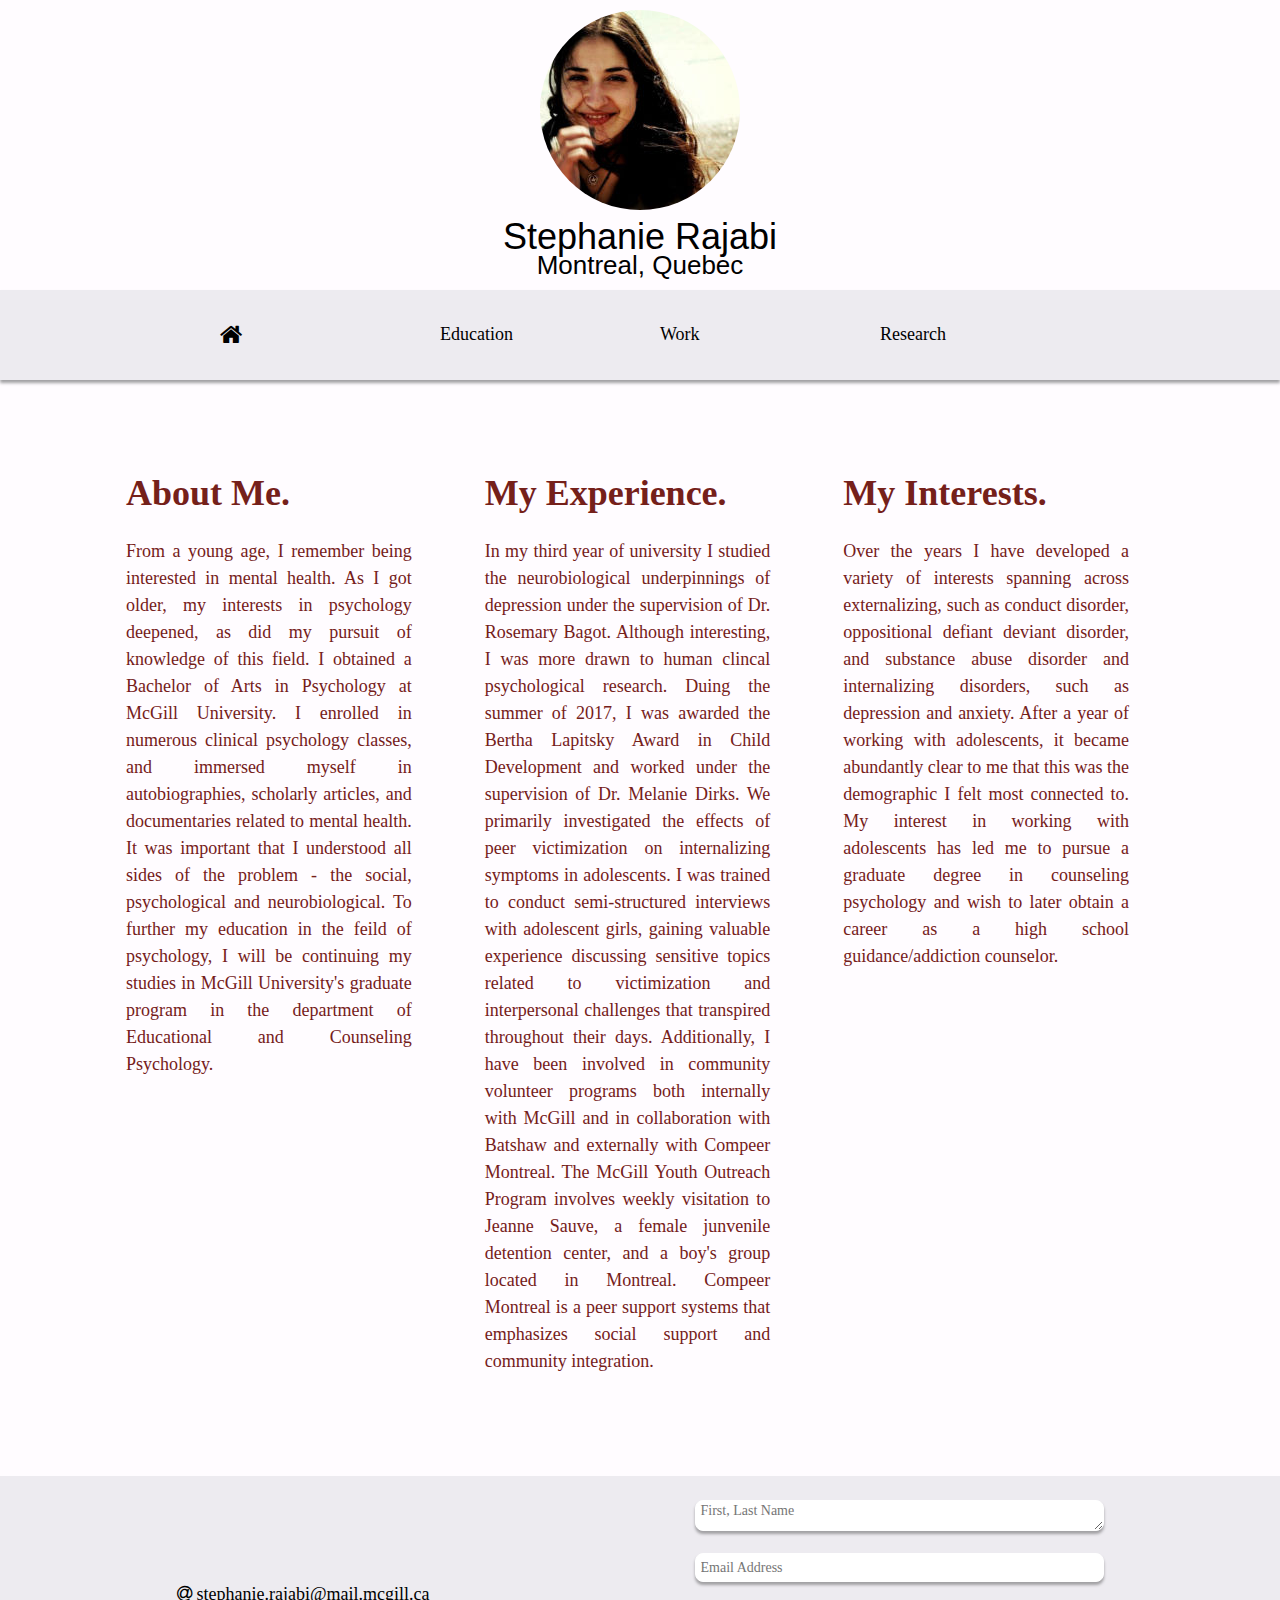
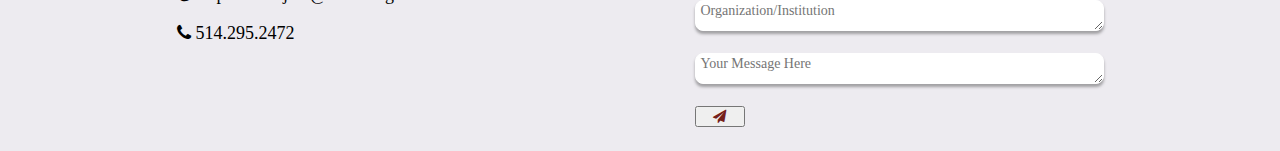
==== index.html @ 5ffd1d7e "first commit" ====
<!DOCTYPE html>
<html lang="en">

<head>
  <title>Home Page</title>

  <meta charset="utf-8">
  <meta name="author" content="Stephanie Rajabi">
  <meta name="description" content="Stephanie Rajabi, CV">
  <meta name="keywords" content="Stephanie Rajabi, Cirriculum Vitae, Resume, Work, Research, Education">
  <meta name="viewport" content="width=device-width, initial-scale=1">

  <link rel="stylesheet" type="text/css" href="https://maxcdn.bootstrapcdn.com/font-awesome/4.7.0/css/font-awesome.css">
  <link href="./css/style.css" type="text/css" rel="stylesheet">
</head>

<body>

  <header>
    <div class="profile-picture">
      <img src="images/profile-pic.jpg">
    </div>

  <div class="header-info">
    <h1>Stephanie Rajabi</h1>
    <h2>Montreal, Quebec</h2>
  </div>

    <nav id="navmenu">
      <ul>
        <li><a href="index.html"><i class="fa fa-home fa-lg"></i></a></li>
        <li><a href="education.html">Education</a></li>
        <li><a href="work.html">Work</a></li>
        <li><a href="research.html">Research</a>
          <ul class="submenu">
            <li><a href="behaviouralneuro.html">Behavioural Neuroscience</a></li>
            <li><a href="clinicalpsych.html">Clinical Psychology</a></li>
          </ul>
        </li>
      </ul>
    </nav>
  </header>

  <main class="home-content">
    <article class="about-me">
      <h1>About Me.</h1>
      <p>From a young age, I remember being interested in mental health. As I got older, my interests in psychology deepened, as did my pursuit of knowledge of this field. I obtained a Bachelor of Arts in Psychology at McGill University. I enrolled in numerous clinical psychology classes, and immersed myself in autobiographies, scholarly articles, and documentaries related to mental health. It was important that I understood all sides of the problem - the social, psychological and neurobiological. To further my education in the feild of psychology, I will be continuing my studies in McGill University's graduate program in the department of Educational and Counseling Psychology.</p>
  </article>

  <article class="experience">
    <h1>My Experience.</h1>
    <p> In my third year of university I studied the neurobiological underpinnings of depression under the supervision of Dr. Rosemary Bagot. Although interesting, I was more drawn to human clincal psychological research. Duing the summer of 2017, I was awarded the Bertha Lapitsky Award in Child Development and worked under the supervision of Dr. Melanie Dirks. We primarily investigated the effects of peer victimization on internalizing symptoms in adolescents. I was trained to conduct semi-structured interviews with adolescent girls, gaining valuable experience discussing sensitive topics related to victimization and interpersonal challenges that transpired throughout their days. Additionally, I have been involved in community volunteer programs both internally with McGill and in collaboration with Batshaw and externally with Compeer Montreal. The McGill Youth Outreach Program involves weekly visitation to Jeanne Sauve, a female junvenile detention center, and a boy's group located in Montreal. Compeer Montreal is a peer support systems that emphasizes social support and community integration.</p>
  </article>

  <article class="interests">
    <h1>My Interests.</h1>
    <p>Over the years I have developed a variety of interests spanning across externalizing, such as conduct disorder, oppositional defiant deviant disorder, and substance abuse disorder and internalizing disorders, such as depression and anxiety. After a year of working with adolescents, it became abundantly clear to me that this was the demographic I felt most connected to. My interest in working with adolescents has led me to pursue a graduate degree in counseling psychology and wish to later obtain a career as a high school guidance/addiction counselor. </p>
  </article>
</main>

  <footer>
    <article class="contact-info">
      <p><i class="fa fa-at"></i>stephanie.rajabi@mail.mcgill.ca</p>
      <p><i class="fa fa-phone"></i>514.295.2472</p>
    </article>

    <article class="contact-form">
      <form method="POST" action="https://formspree.io/sales@hrssci.com">
        <textarea name="name" placeholder="First, Last Name" required></textarea><br><br>
        <input type="email" name="email" placeholder="Email Address"><br><br>
        <textarea name="organization/institution" placeholder="Organization/Institution" required></textarea><br><br>
        <textarea name="message" placeholder="Your Message Here" required></textarea><br><br>

        <button type="submit"><i class="fa fa-paper-plane"></i></button>
      </form>
    </article>
  </footer>

</body>

</html>
---- css/style.css ----
/*Universal Styles*/

body {
  margin: 0;
  padding: 0;
  background-color: #FFFCFF;
}

/*Header*/

header h1 {
  font-size: 36px;
  font-weight: 400;
}

header h2 {
  font-size: 26px;
  font-weight: 400;
}

.header-info {
  line-height: 5px;
  text-align: center;
  font-family: Arial
}

header img {
  border-radius: 50%;
  margin-top: 10px;
}

.profile-picture {
  display: flex;
  justify-content: center;
}

/*Navigation Menu*/

#navmenu {
  height: 90px;
  display: flex;
  justify-content: center;
  align-items: center;
  font-family: Garamond;
  font-size: 18px;
  background-color: #EDEBF0;
  box-shadow: 0px 3px 3px #A1A0A3;
}

#navmenu li {
  display: inline;
  position: relative;
  width: 220px;
  float: left;
}

#navmenu li a {
  text-decoration: none;
  display: block;
  color: black;
}

.submenu li a {
  margin-top: 5px;
  display: block;
  height: 20px;
}

#navmenu li a:hover {
  color: #75201A;
}

#navmenu .submenu {
  display: none;
  position: absolute;
}

#navmenu .submenu li {
  background-color: rgba(77, 55, 55, 0.2);
  padding: 5px;
}

#navmenu li:hover .submenu {
  display: block;
}

/*Home Page*/

.home-content {
  font-family: Garamond;
  font-size: 18px;
  color: #75201A;
  margin: 44px 78px;
  padding: 12px 24px;
  float: left;
  display: flex;
  justify-content: space-around;
}

.home-content p {
  line-height: 1.5;
}

.about-me,
  .experience,
    .interests {
  margin-bottom: 15px;
  margin-right: 25px;
  padding: 12px 24px;
  width: 33%;
  text-align: justify;
}

/*Education Page*/

.education-content {
  font-family: Garamond;
  font-size: 18px;
  color: #75201A;
  margin: 24px 58px;
  padding: 12px 24px;
  width: 85%;
}

.education-content h1 {
  margin-bottom: 35px;
  text-align: center;
}

.education-content p {
  line-height: 1.5;
}

.ma-description,
  .theses,
    .ubc-description {
  margin-left: 20px;
}

/*Work Page*/

.work-content {
  font-family: Garamond;
  font-size: 18px;
  color: #75201A;
  margin: 28px 78px;
  padding: 12px 24px;
}

.work-content h1 {
  margin-bottom: 25px;
  text-align: center;
}

.job-casc,
  .job-rsvp {
  display: flex;
  padding-left: 75px;
  margin-top: 25px;
}

.casc-title,
  .rsvp-title {
    width: 45%;
  }

.casc-description,
  .rsvp-description {
  width: 40%;
  margin-left: 75px;
}

.casc-description li,
  .rsvp-description li {
  line-height: 1.7;
}

/*Research Page*/

.research-content {
  font-family: Garamond;
  font-size: 18px;
  color: #75201A;
  margin: 68px 78px;
  padding: 12px 24px;
  display: flex;
  justify-content: space-around;
}

.box-one,
  .box-two {
  width: 40%;
  height: 500px;
  background-color: rgba(45, 41, 41, 0.3);
}

.neuro-click,
  .clinicalpsych-click {
  background-color: #EDEBF0;
  height: 75px;
  width: 100%;
  font-size: 26px;
  font-weight: 600;
  display: flex;
  align-items: center;
  justify-content: center;
}

.neuro-click:hover,
  .clinicalpsych-click:hover {
  background-color: #75201A;
  color: #EDEBF0;
  transition: background-color 200ms ease-in-out 50ms;
}

.neuro-click a,
  .clinicalpsych-click a {
    text-decoration: none;
    color: #75201A;
  }

.neuro-title,
  .clinicalpsych-title {
  margin-top: 95px;
  font-size: 24px;
  text-align: center;
  padding: 12px 24px;
  line-height: 1.7;
}

.box-two p,
  .box-one p {
  text-align: center;
  font-size: 20px;
}


/*Neurobiology Page*/

.neuro-content {
  font-family: Garamond;
  font-size: 18px;
  color: #75201A;
  margin: 28px 78px;
  padding: 12px 24px;
}

.neuro-content h1 {
  text-align: center;
  margin-bottom: 25px;
}

.neuro-images {
  display: flex;
  justify-content: space-around;
  margin-bottom: 35px;
}

.nac,
  .pfc,
    .ifc {
  background-color: lightgray;
  width: 300px;
  height: 300px;
  margin-bottom: 10px;
}

.brain-region {
  height: 50px;
  width: 100%;
  display: flex;
  justify-content: center;
  align-items: center;
  font-weight: 600;
  font-size: 20px;
}

.brain-region:hover {
  background-color: #75201A;
  color: #EDEBF0;
  transition: background-color 200ms ease-in-out 50ms;
}

.neuro-thesis {
  font-size: 24px;
  text-align: center;
}

.neuro-info {
  margin-left: 25px;
  margin-right: 35px;
}

/*Clinical Psychology Page*/

.clinicalpsych-content {
  font-family: Garamond;
  font-size: 18px;
  color: #75201A;
  margin: 28px 78px;
  padding: 12px 24px;
}

.clinicalpsych-content h1 {
  text-align: center;
}

.coding-manual {
  width: 300px;
  height: 300px;
  background-color: #EDEBF0;
  color: #75201A;
  float: right;
  padding: 12px 24px;
  margin-right: 35px;
  position: relative;
  top: 80px;
}

.coding-title {
  text-align: center;
  font-size: 20px;
  margin-top: 35px;
  margin-bottom: 55px;
}

.coding-authors {
  text-align: center;
}

.clinicalpsych-description {
  width: 800px;
  position: relative;
  bottom: 45px;
}

/*Footer*/

footer {
  display: flex;
  justify-content: space-around;
  align-items: center;
  background-color: #EDEBF0;
  padding: 24px 44px;
}

footer textarea,
          input {
  width: 400px;
  height: 25px;
  font-family: Garamond;
  font-size: 14px;
  border: 1px solid white;
  border-radius: 8px;
  padding-left: 5px;
  color: #75201A;
  box-shadow: 0px 3px 3px #A1A0A3;
}

button {
  width: 50px;
  color: #75201A;
}

button:hover {
  background-color: #75201A;
  color: #EDEBF0;
  border-radius: 5px;
  transition: background-color 200ms ease-in-out 50ms;

}

.contact-info {
  font-family: Garamond;
  font-size: 18px;
}

.contact-info i {
  margin-right: 5px;
}

/*Media Queries*/

@media screen and (max-width: 400px) {
  .about-me,
    .experience,
      .interests {
        width: 100%;
      }
}
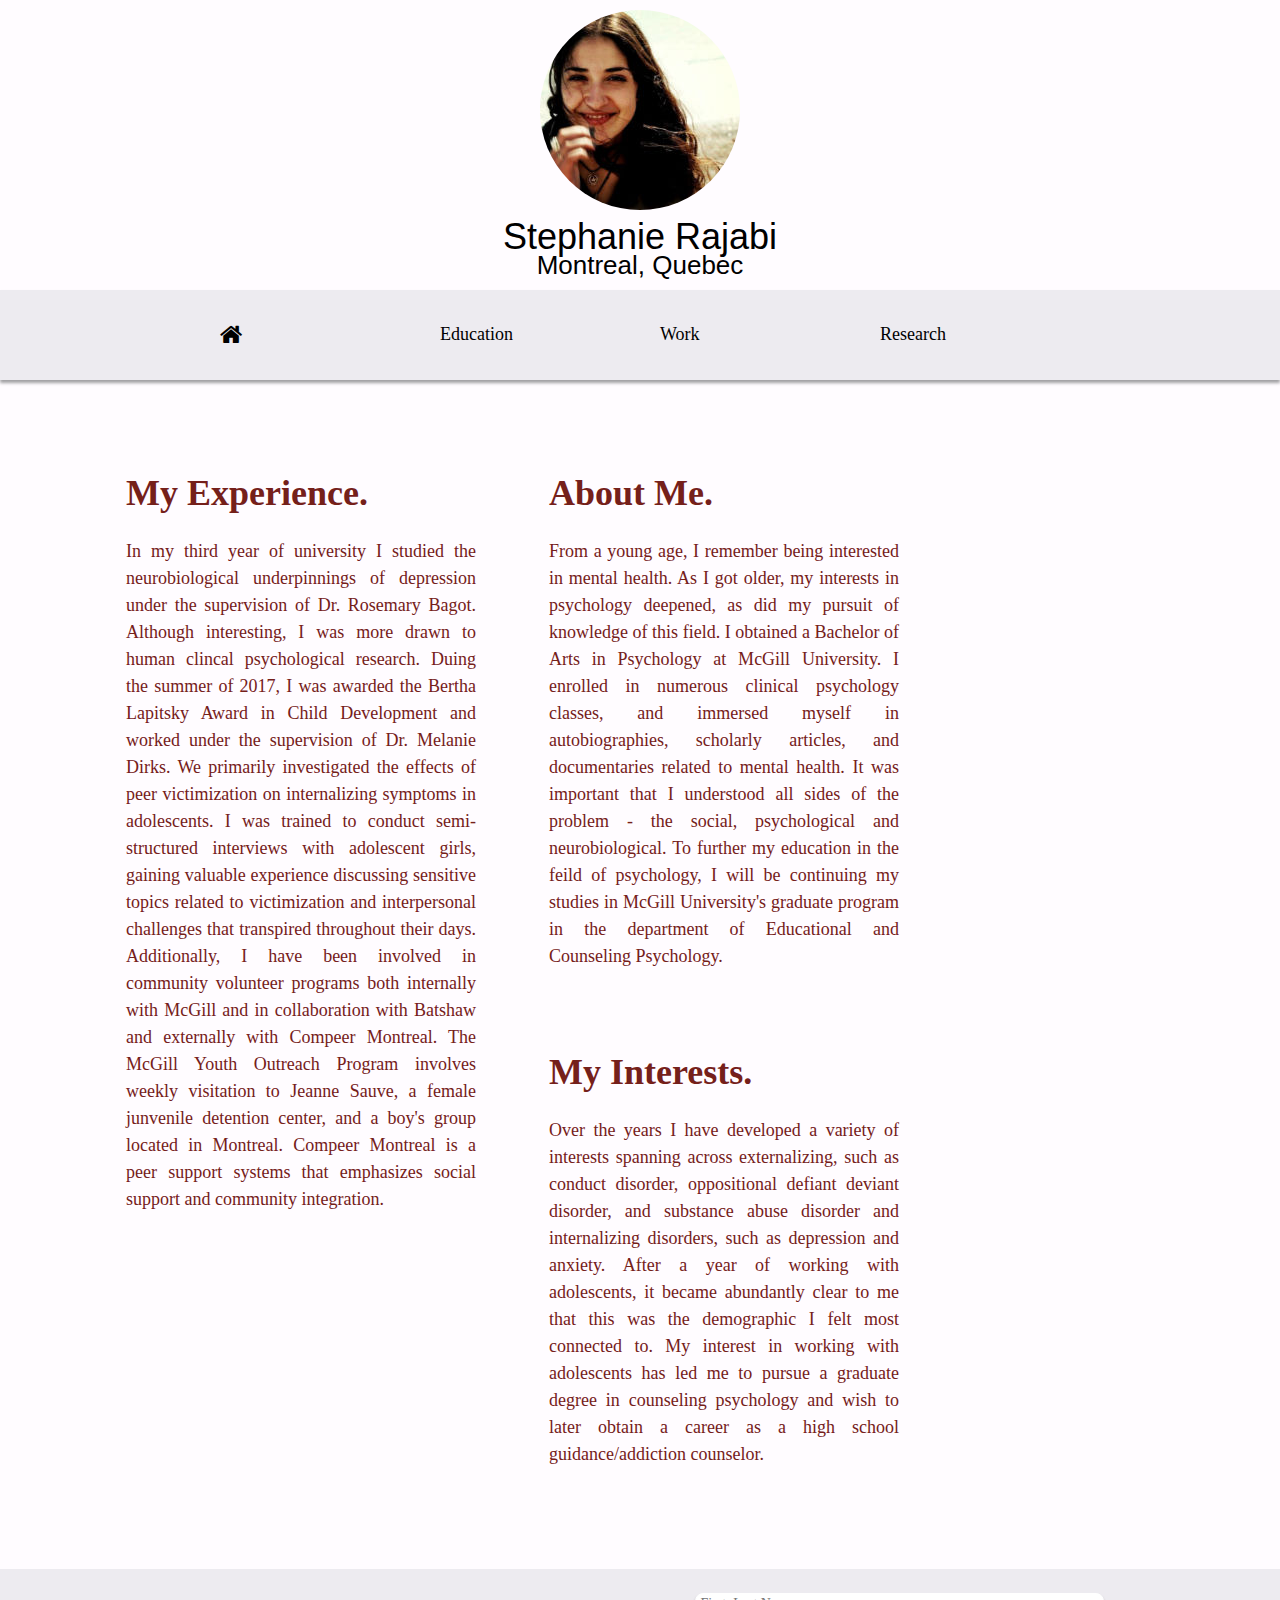
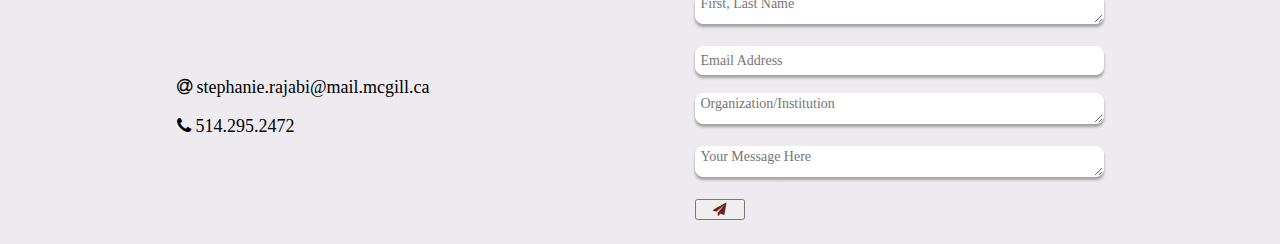
==== commit 48d1a847: "media queries for home page" ====
--- a/index.html
+++ b/index.html
@@ -42,17 +42,18 @@
   </header>
 
   <main class="home-content">
-    <article class="about-me">
-      <h1>About Me.</h1>
-      <p>From a young age, I remember being interested in mental health. As I got older, my interests in psychology deepened, as did my pursuit of knowledge of this field. I obtained a Bachelor of Arts in Psychology at McGill University. I enrolled in numerous clinical psychology classes, and immersed myself in autobiographies, scholarly articles, and documentaries related to mental health. It was important that I understood all sides of the problem - the social, psychological and neurobiological. To further my education in the feild of psychology, I will be continuing my studies in McGill University's graduate program in the department of Educational and Counseling Psychology.</p>
-  </article>
 
-  <article class="experience">
+  <article class="column">
     <h1>My Experience.</h1>
     <p> In my third year of university I studied the neurobiological underpinnings of depression under the supervision of Dr. Rosemary Bagot. Although interesting, I was more drawn to human clincal psychological research. Duing the summer of 2017, I was awarded the Bertha Lapitsky Award in Child Development and worked under the supervision of Dr. Melanie Dirks. We primarily investigated the effects of peer victimization on internalizing symptoms in adolescents. I was trained to conduct semi-structured interviews with adolescent girls, gaining valuable experience discussing sensitive topics related to victimization and interpersonal challenges that transpired throughout their days. Additionally, I have been involved in community volunteer programs both internally with McGill and in collaboration with Batshaw and externally with Compeer Montreal. The McGill Youth Outreach Program involves weekly visitation to Jeanne Sauve, a female junvenile detention center, and a boy's group located in Montreal. Compeer Montreal is a peer support systems that emphasizes social support and community integration.</p>
   </article>
 
-  <article class="interests">
+  <article class="column">
+    <h1>About Me.</h1>
+    <p>From a young age, I remember being interested in mental health. As I got older, my interests in psychology deepened, as did my pursuit of knowledge of this field. I obtained a Bachelor of Arts in Psychology at McGill University. I enrolled in numerous clinical psychology classes, and immersed myself in autobiographies, scholarly articles, and documentaries related to mental health. It was important that I understood all sides of the problem - the social, psychological and neurobiological. To further my education in the feild of psychology, I will be continuing my studies in McGill University's graduate program in the department of Educational and Counseling Psychology.</p>
+</article>
+
+  <article class="column">
     <h1>My Interests.</h1>
     <p>Over the years I have developed a variety of interests spanning across externalizing, such as conduct disorder, oppositional defiant deviant disorder, and substance abuse disorder and internalizing disorders, such as depression and anxiety. After a year of working with adolescents, it became abundantly clear to me that this was the demographic I felt most connected to. My interest in working with adolescents has led me to pursue a graduate degree in counseling psychology and wish to later obtain a career as a high school guidance/addiction counselor. </p>
   </article>
--- a/css/style.css
+++ b/css/style.css
@@ -93,22 +93,19 @@
   margin: 44px 78px;
   padding: 12px 24px;
   float: left;
-  display: flex;
-  justify-content: space-around;
 }
 
 .home-content p {
   line-height: 1.5;
 }
 
-.about-me,
-  .experience,
-    .interests {
+.column {
   margin-bottom: 15px;
   margin-right: 25px;
   padding: 12px 24px;
-  width: 33%;
+  width: 350px;
   text-align: justify;
+  float: left;
 }
 
 /*Education Page*/
@@ -381,10 +378,18 @@
 
 /*Media Queries*/
 
-@media screen and (max-width: 400px) {
-  .about-me,
-    .experience,
-      .interests {
+@media screen and (max-width: 480px) and (orientation: portrait) {
+  .column {
+        background-color: none;
         width: 100%;
+        text-align: left;
       }
-}
+
+  .contact-form {
+    display: none;
+  }
+
+  #navmenu li {
+    display: inline-block;
+  }
+}
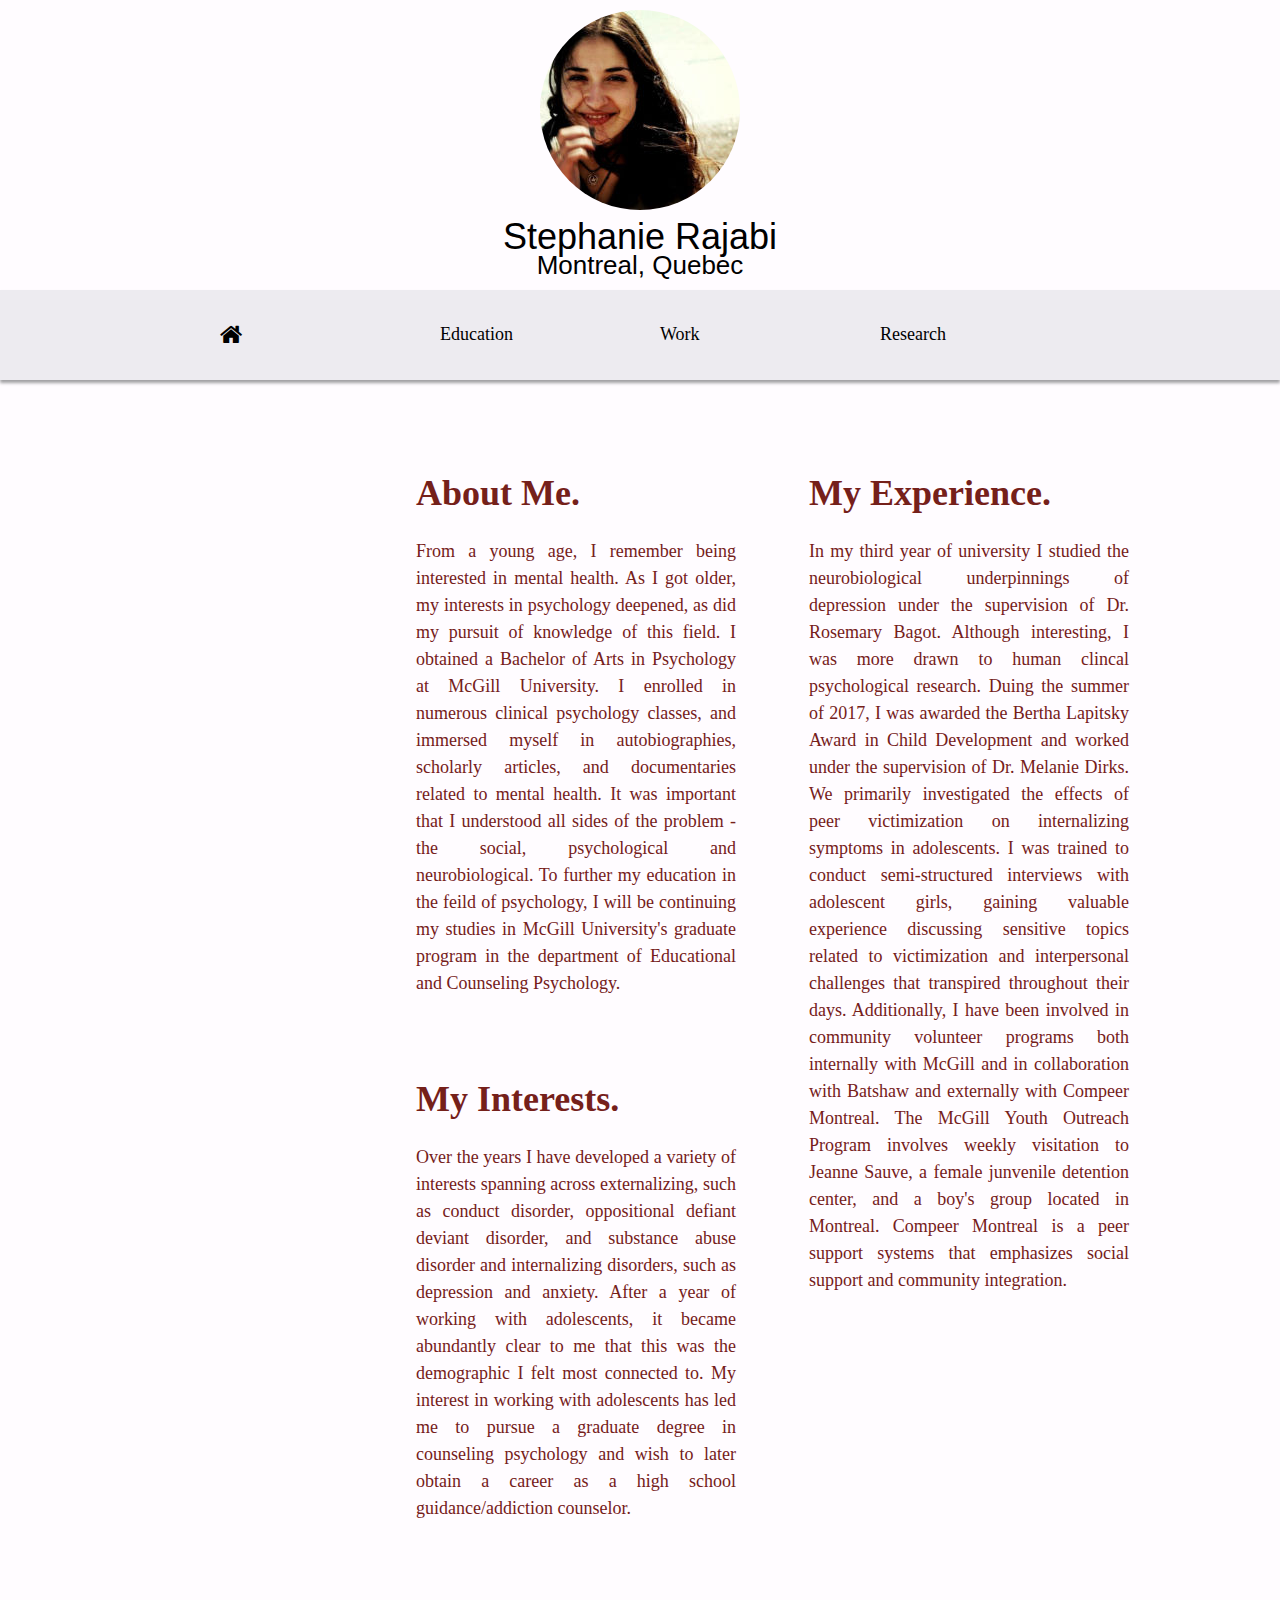
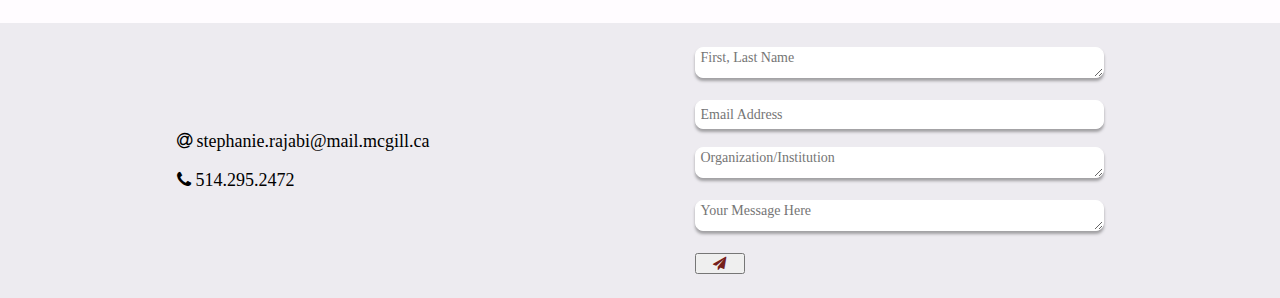
==== commit 4ccb7096: "media queries research page" ====
--- a/index.html
+++ b/index.html
@@ -50,12 +50,12 @@
 
   <article class="column">
     <h1>About Me.</h1>
-    <p>From a young age, I remember being interested in mental health. As I got older, my interests in psychology deepened, as did my pursuit of knowledge of this field. I obtained a Bachelor of Arts in Psychology at McGill University. I enrolled in numerous clinical psychology classes, and immersed myself in autobiographies, scholarly articles, and documentaries related to mental health. It was important that I understood all sides of the problem - the social, psychological and neurobiological. To further my education in the feild of psychology, I will be continuing my studies in McGill University's graduate program in the department of Educational and Counseling Psychology.</p>
+    <p>From a young age, I remember being interested in mental health. As I got older, my interests in psychology deepened, as did my pursuit of knowledge of this field. I obtained a Bachelor of Arts in Psychology at McGill University. I enrolled in numerous clinical psychology classes, and immersed myself in autobiographies, scholarly articles, and documentaries related to mental health. It was important that I understood all sides of the problem - the social, psychological and neurobiological. To further my education in the feild of psychology, I will be continuing my studies in McGill University's graduate program in the department of Educational and Counseling Psychology. </p>
 </article>
 
   <article class="column">
     <h1>My Interests.</h1>
-    <p>Over the years I have developed a variety of interests spanning across externalizing, such as conduct disorder, oppositional defiant deviant disorder, and substance abuse disorder and internalizing disorders, such as depression and anxiety. After a year of working with adolescents, it became abundantly clear to me that this was the demographic I felt most connected to. My interest in working with adolescents has led me to pursue a graduate degree in counseling psychology and wish to later obtain a career as a high school guidance/addiction counselor. </p>
+    <p>Over the years I have developed a variety of interests spanning across externalizing, such as conduct disorder, oppositional defiant deviant disorder, and substance abuse disorder and internalizing disorders, such as depression and anxiety. After a year of working with adolescents, it became abundantly clear to me that this was the demographic I felt most connected to. My interest in working with adolescents has led me to pursue a graduate degree in counseling psychology and wish to later obtain a career as a high school guidance/addiction counselor.</p>
   </article>
 </main>
 
--- a/css/style.css
+++ b/css/style.css
@@ -103,9 +103,10 @@
   margin-bottom: 15px;
   margin-right: 25px;
   padding: 12px 24px;
-  width: 350px;
+  width: 320px;
   text-align: justify;
-  float: left;
+  float: right;
+  clear: left;
 }
 
 /*Education Page*/
@@ -151,9 +152,8 @@
 
 .job-casc,
   .job-rsvp {
-  display: flex;
   padding-left: 75px;
-  margin-top: 25px;
+  margin-top: 20px;
 }
 
 .casc-title,
@@ -189,6 +189,12 @@
   width: 40%;
   height: 500px;
   background-color: rgba(45, 41, 41, 0.3);
+}
+
+.box-two p,
+  .box-one p {
+  text-align: center;
+  font-size: 20px;
 }
 
 .neuro-click,
@@ -225,12 +231,6 @@
   line-height: 1.7;
 }
 
-.box-two p,
-  .box-one p {
-  text-align: center;
-  font-size: 20px;
-}
-
 
 /*Neurobiology Page*/
 
@@ -379,17 +379,127 @@
 /*Media Queries*/
 
 @media screen and (max-width: 480px) and (orientation: portrait) {
+
+/*NavBar*/
+
+#navmenu li {
+  display: inline;
+  width: 80px;
+  font-size: 14px;
+}
+
+#navmenu .submenu li {
+  width: 80px;
+}
+
+
+/*Home Page*/
   .column {
         background-color: none;
-        width: 100%;
+        width: 290px;
         text-align: left;
+        margin: 0px;
+        padding: 0px;
+        position: relative;
+        right: 60px;
+        text-align: justify;
       }
 
+/*Education Page*/
+
+  .education-content {
+    background-color: none;
+    width: 340px;
+    margin: 0px 5px;
+    padding: 0px 5px;
+    text-align: justify;
+  }
+
+/*Work Page*/
+
+  .job-casc,
+    .job-rsvp {
+    background-color: none;
+    width: 300px;
+    margin: 0px 0px;
+    padding: 0px 0px;
+    line-height: 1;
+    position: relative;
+    right: 60px;
+  }
+
+  .work-content li {
+    line-height: 1.4;
+    margin-left: 0px;
+    width: 100%;
+    position: relative;
+    right: 30px;
+  }
+
+/*Research Page*/
+
+.box-one,
+  .box-two {
+    height: 350px;
+    width: 200px;
+    margin-left: 15px;
+  }
+
+  .neuro-click,
+    .clinicalpsych-click {
+      font-size: 20px;
+      text-align: center;
+    }
+
+  .box-one p,
+    .box-two p {
+      font-size: 14px;
+    }
+
+    .clinicalpsych-title,
+      .neuro-title {
+      font-size: 14px;
+      line-height: 1;
+      margin-top: 0;
+    }
+
+
+/*Behavioural Neuro Page*/
+  .neuro-images {
+    display: none;
+  }
+
+  .neuro-info {
+    width: 250px;
+    margin: 10px 0px;
+    padding: 0px 0px;
+    position: relative;
+    right: 40px;
+  }
+
+  .neuro-thesis {
+    font-size: 24px;
+    margin-top: 0;
+  }
+
+/*Clinical Psych Page*/
+  .coding-manual {
+    display: none;
+  }
+
+  .clinicalpsych-description {
+    width: 250px;
+    position: relative;
+    right: 40px;
+  }
+
+.clinicalpsych-title {
+  margin-top: 10px;
+}
+
+/*Footer*/
   .contact-form {
     display: none;
   }
 
-  #navmenu li {
-    display: inline-block;
-  }
-}
+}
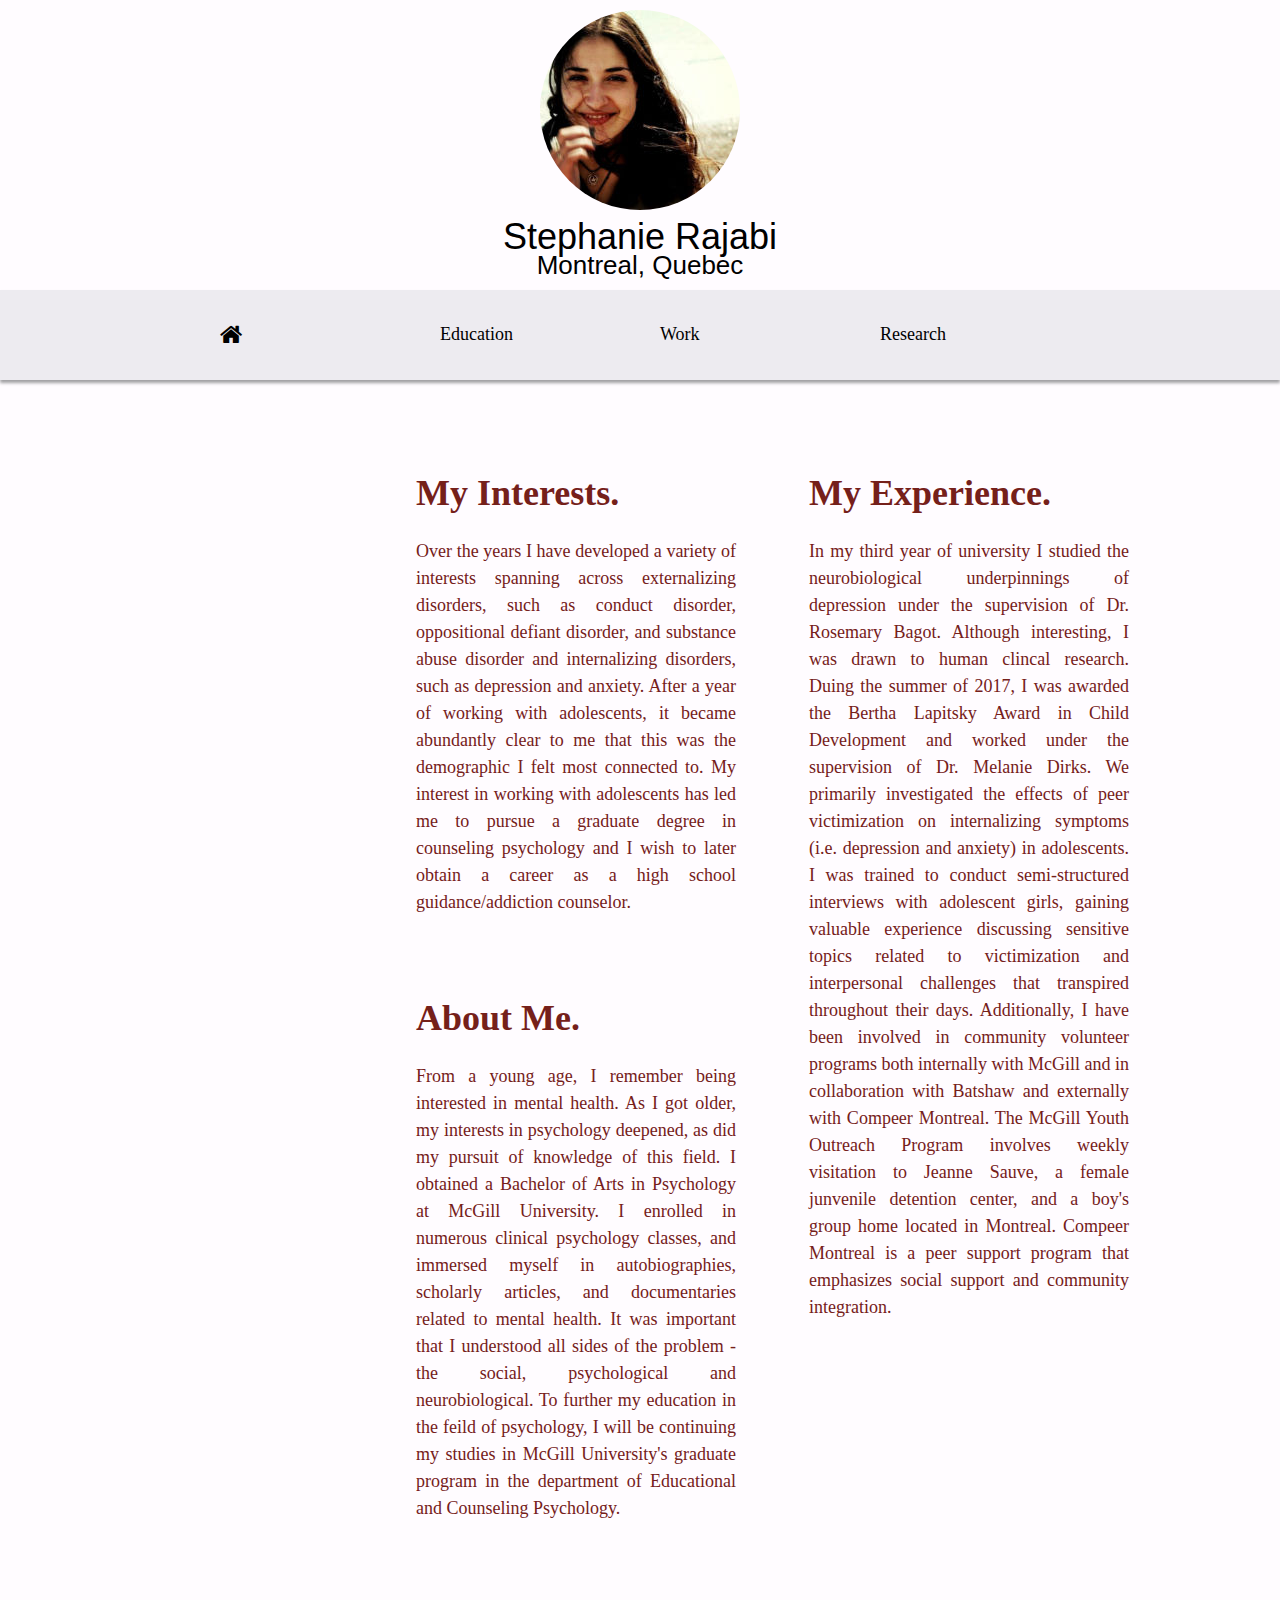
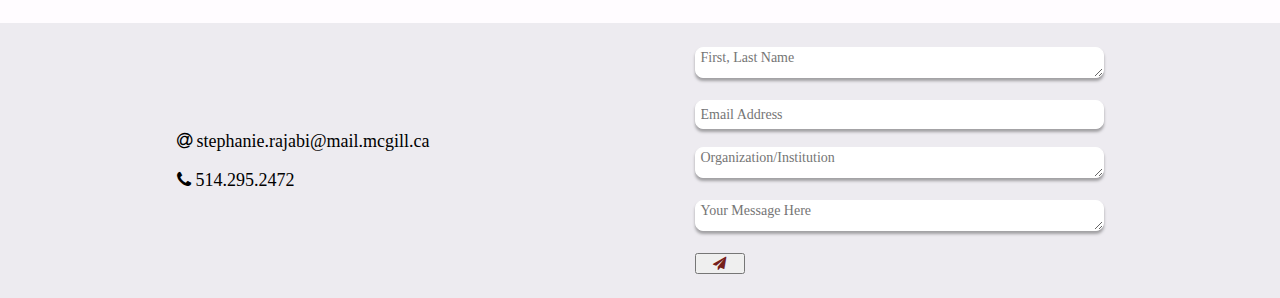
==== commit 620e036e: "edits of page content" ====
--- a/index.html
+++ b/index.html
@@ -45,7 +45,12 @@
 
   <article class="column">
     <h1>My Experience.</h1>
-    <p> In my third year of university I studied the neurobiological underpinnings of depression under the supervision of Dr. Rosemary Bagot. Although interesting, I was more drawn to human clincal psychological research. Duing the summer of 2017, I was awarded the Bertha Lapitsky Award in Child Development and worked under the supervision of Dr. Melanie Dirks. We primarily investigated the effects of peer victimization on internalizing symptoms in adolescents. I was trained to conduct semi-structured interviews with adolescent girls, gaining valuable experience discussing sensitive topics related to victimization and interpersonal challenges that transpired throughout their days. Additionally, I have been involved in community volunteer programs both internally with McGill and in collaboration with Batshaw and externally with Compeer Montreal. The McGill Youth Outreach Program involves weekly visitation to Jeanne Sauve, a female junvenile detention center, and a boy's group located in Montreal. Compeer Montreal is a peer support systems that emphasizes social support and community integration.</p>
+    <p> In my third year of university I studied the neurobiological underpinnings of depression under the supervision of Dr. Rosemary Bagot. Although interesting, I was drawn to human clincal research. Duing the summer of 2017, I was awarded the Bertha Lapitsky Award in Child Development and worked under the supervision of Dr. Melanie Dirks. We primarily investigated the effects of peer victimization on internalizing symptoms (i.e. depression and anxiety) in adolescents. I was trained to conduct semi-structured interviews with adolescent girls, gaining valuable experience discussing sensitive topics related to victimization and interpersonal challenges that transpired throughout their days. Additionally, I have been involved in community volunteer programs both internally with McGill and in collaboration with Batshaw and externally with Compeer Montreal. The McGill Youth Outreach Program involves weekly visitation to Jeanne Sauve, a female junvenile detention center, and a boy's group home located in Montreal. Compeer Montreal is a peer support program that emphasizes social support and community integration.</p>
+  </article>
+
+  <article class="column">
+    <h1>My Interests.</h1>
+    <p>Over the years I have developed a variety of interests spanning across externalizing disorders, such as conduct disorder, oppositional defiant disorder, and substance abuse disorder and internalizing disorders, such as depression and anxiety. After a year of working with adolescents, it became abundantly clear to me that this was the demographic I felt most connected to. My interest in working with adolescents has led me to pursue a graduate degree in counseling psychology and I wish to later obtain a career as a high school guidance/addiction counselor.</p>
   </article>
 
   <article class="column">
@@ -53,10 +58,6 @@
     <p>From a young age, I remember being interested in mental health. As I got older, my interests in psychology deepened, as did my pursuit of knowledge of this field. I obtained a Bachelor of Arts in Psychology at McGill University. I enrolled in numerous clinical psychology classes, and immersed myself in autobiographies, scholarly articles, and documentaries related to mental health. It was important that I understood all sides of the problem - the social, psychological and neurobiological. To further my education in the feild of psychology, I will be continuing my studies in McGill University's graduate program in the department of Educational and Counseling Psychology. </p>
 </article>
 
-  <article class="column">
-    <h1>My Interests.</h1>
-    <p>Over the years I have developed a variety of interests spanning across externalizing, such as conduct disorder, oppositional defiant deviant disorder, and substance abuse disorder and internalizing disorders, such as depression and anxiety. After a year of working with adolescents, it became abundantly clear to me that this was the demographic I felt most connected to. My interest in working with adolescents has led me to pursue a graduate degree in counseling psychology and wish to later obtain a career as a high school guidance/addiction counselor.</p>
-  </article>
 </main>
 
   <footer>
--- a/css/style.css
+++ b/css/style.css
@@ -8,6 +8,11 @@
 
 /*Header*/
 
+header img {
+  border-radius: 50%;
+  margin-top: 10px;
+}
+
 header h1 {
   font-size: 36px;
   font-weight: 400;
@@ -21,12 +26,7 @@
 .header-info {
   line-height: 5px;
   text-align: center;
-  font-family: Arial
-}
-
-header img {
-  border-radius: 50%;
-  margin-top: 10px;
+  font-family: Arial;
 }
 
 .profile-picture {
@@ -60,24 +60,24 @@
   color: black;
 }
 
+#navmenu li a:hover {
+  color: #75201A;
+}
+
+#navmenu .submenu {
+  display: none;
+  position: absolute;
+}
+
+#navmenu .submenu li {
+  background-color: rgba(77, 55, 55, 0.2);
+  padding: 5px;
+}
+
 .submenu li a {
   margin-top: 5px;
   display: block;
   height: 20px;
-}
-
-#navmenu li a:hover {
-  color: #75201A;
-}
-
-#navmenu .submenu {
-  display: none;
-  position: absolute;
-}
-
-#navmenu .submenu li {
-  background-color: rgba(77, 55, 55, 0.2);
-  padding: 5px;
 }
 
 #navmenu li:hover .submenu {
@@ -191,14 +191,14 @@
   background-color: rgba(45, 41, 41, 0.3);
 }
 
-.box-two p,
-  .box-one p {
+.box-one p,
+  .box-two p {
   text-align: center;
   font-size: 20px;
 }
 
-.neuro-click,
-  .clinicalpsych-click {
+.neuro,
+  .clinicalpsych {
   background-color: #EDEBF0;
   height: 75px;
   width: 100%;
@@ -209,21 +209,15 @@
   justify-content: center;
 }
 
-.neuro-click:hover,
-  .clinicalpsych-click:hover {
+.neuro:hover,
+  .clinical:hover {
   background-color: #75201A;
   color: #EDEBF0;
   transition: background-color 200ms ease-in-out 50ms;
 }
 
-.neuro-click a,
-  .clinicalpsych-click a {
-    text-decoration: none;
-    color: #75201A;
-  }
-
 .neuro-title,
-  .clinicalpsych-title {
+  .psych-title {
   margin-top: 95px;
   font-size: 24px;
   text-align: center;
@@ -232,7 +226,7 @@
 }
 
 
-/*Neurobiology Page*/
+/*Behavioural Neuroscience Page*/
 
 .neuro-content {
   font-family: Garamond;
@@ -331,6 +325,11 @@
   bottom: 45px;
 }
 
+.clinicalpsych-title {
+  text-align: center;
+  font-size: 24px;
+}
+
 /*Footer*/
 
 footer {
@@ -342,7 +341,7 @@
 }
 
 footer textarea,
-          input {
+    input {
   width: 400px;
   height: 25px;
   font-family: Garamond;
@@ -376,7 +375,7 @@
   margin-right: 5px;
 }
 
-/*Media Queries*/
+/*Media Queries - Portrait Mode*/
 
 @media screen and (max-width: 480px) and (orientation: portrait) {
 
@@ -390,36 +389,38 @@
 
 #navmenu .submenu li {
   width: 80px;
+  font-size: 10px;
+  position: relative;
+  right: 50px;
+  margin-bottom: 5px;
 }
 
 
 /*Home Page*/
-  .column {
-        background-color: none;
-        width: 290px;
-        text-align: left;
-        margin: 0px;
-        padding: 0px;
-        position: relative;
-        right: 60px;
-        text-align: justify;
-      }
+
+.column {
+  width: 290px;
+  text-align: left;
+  margin: 0px;
+  padding: 0px;
+  position: relative;
+  right: 60px;
+  text-align: justify;
+}
 
 /*Education Page*/
 
-  .education-content {
-    background-color: none;
-    width: 340px;
-    margin: 0px 5px;
-    padding: 0px 5px;
-    text-align: justify;
-  }
+.education-content {
+  width: 340px;
+  margin: 0px 5px;
+  padding: 0px 5px;
+  text-align: justify;
+}
 
 /*Work Page*/
 
-  .job-casc,
-    .job-rsvp {
-    background-color: none;
+.job-casc,
+  .job-rsvp {
     width: 300px;
     margin: 0px 0px;
     padding: 0px 0px;
@@ -428,13 +429,14 @@
     right: 60px;
   }
 
-  .work-content li {
-    line-height: 1.4;
-    margin-left: 0px;
-    width: 100%;
-    position: relative;
-    right: 30px;
-  }
+.work-content li {
+  line-height: 1.3;
+  margin-left: 0px;
+  margin-bottom: 10px;
+  width: 100%;
+  position: relative;
+  right: 30px;
+}
 
 /*Research Page*/
 
@@ -445,61 +447,171 @@
     margin-left: 15px;
   }
 
-  .neuro-click,
-    .clinicalpsych-click {
-      font-size: 20px;
-      text-align: center;
-    }
-
-  .box-one p,
-    .box-two p {
-      font-size: 14px;
-    }
-
-    .clinicalpsych-title,
-      .neuro-title {
-      font-size: 14px;
-      line-height: 1;
-      margin-top: 0;
-    }
-
+.neuro,
+  .clinicalpsych {
+    font-size: 18px;
+    text-align: center;
+  }
+
+.box-one p,
+  .box-two p {
+    font-size: 14px;
+  }
+
+.psych-title,
+  .neuro-title {
+    font-size: 14px;
+    line-height: 1;
+    margin-top: 0;
+    text-align: center;
+  }
 
 /*Behavioural Neuro Page*/
-  .neuro-images {
-    display: none;
-  }
-
-  .neuro-info {
-    width: 250px;
-    margin: 10px 0px;
-    padding: 0px 0px;
-    position: relative;
-    right: 40px;
-  }
-
-  .neuro-thesis {
-    font-size: 24px;
-    margin-top: 0;
-  }
+
+.neuro-images {
+  display: none;
+}
+
+.neuro-info {
+  width: 250px;
+  margin: 10px 0px;
+  padding: 0px 0px;
+  position: relative;
+  right: 40px;
+  text-align: justify;
+}
+
+.neuro-thesis {
+  font-size: 24px;
+  margin-top: 0;
+}
 
 /*Clinical Psych Page*/
-  .coding-manual {
-    display: none;
-  }
-
-  .clinicalpsych-description {
-    width: 250px;
-    position: relative;
-    right: 40px;
-  }
+
+.coding-manual {
+  display: none;
+}
+
+.clinicalpsych-description {
+  width: 250px;
+  position: relative;
+  right: 40px;
+  text-align: justify;
+}
 
 .clinicalpsych-title {
   margin-top: 10px;
+  font-size: 20px;
 }
 
 /*Footer*/
-  .contact-form {
-    display: none;
-  }
-
-}
+
+.contact-form {
+  display: none;
+}
+
+}
+
+/*Media Queries - Landscape Mode*/
+
+@media screen and (max-width: 670px) and (orientation: landscape) {
+
+/*Nav Bar*/
+
+#navmenu li {
+  display: inline;
+  width: 100px;
+  font-size: 14px;
+}
+
+#navmenu .submenu li {
+  width: 170px;
+}
+
+/*Education Page*/
+
+.education-content {
+  text-align: justify;
+  margin-left: 0px;
+}
+
+/*Work Page*/
+
+.work-content {
+  text-align: justify;
+  margin-left: 0px;
+}
+
+/*Research Page*/
+
+.box-one,
+  .box-two {
+    width: 100%;
+    margin-left: 15px;
+}
+
+.neuro,
+  .clinicalpsych {
+    font-size: 20px;
+    text-align: center;
+}
+
+.neuro-title,
+  .psych-title {
+    font-size: 18px;
+    margin-top: 40px;
+}
+
+.box-one p,
+  .box-two p {
+    font-size: 18px;
+}
+
+/*Behavioural Neuro Page*/
+
+.neuro-images img {
+  width: 195px;
+  height: 240px;
+  margin-right: 10px;
+}
+
+.neuro-info {
+  text-align: justify;
+}
+
+/*Clinical Psych Page*/
+
+.clinicalpsych-content {
+  width: 100%;
+}
+
+.coding-manual {
+  display: none;
+}
+
+.clinicalpsych-info {
+  width: 400px;
+  text-align: justify;
+}
+
+.clinicalpsych-title {
+  width: 400px;
+}
+
+/*Footer*/
+
+.contact-info {
+  font-size: 16px;
+}
+
+footer textarea,
+    input {
+      width: 250px;
+    }
+    
+button {
+  background-color: darkgray;
+  border-radius: 5px;
+}
+
+}
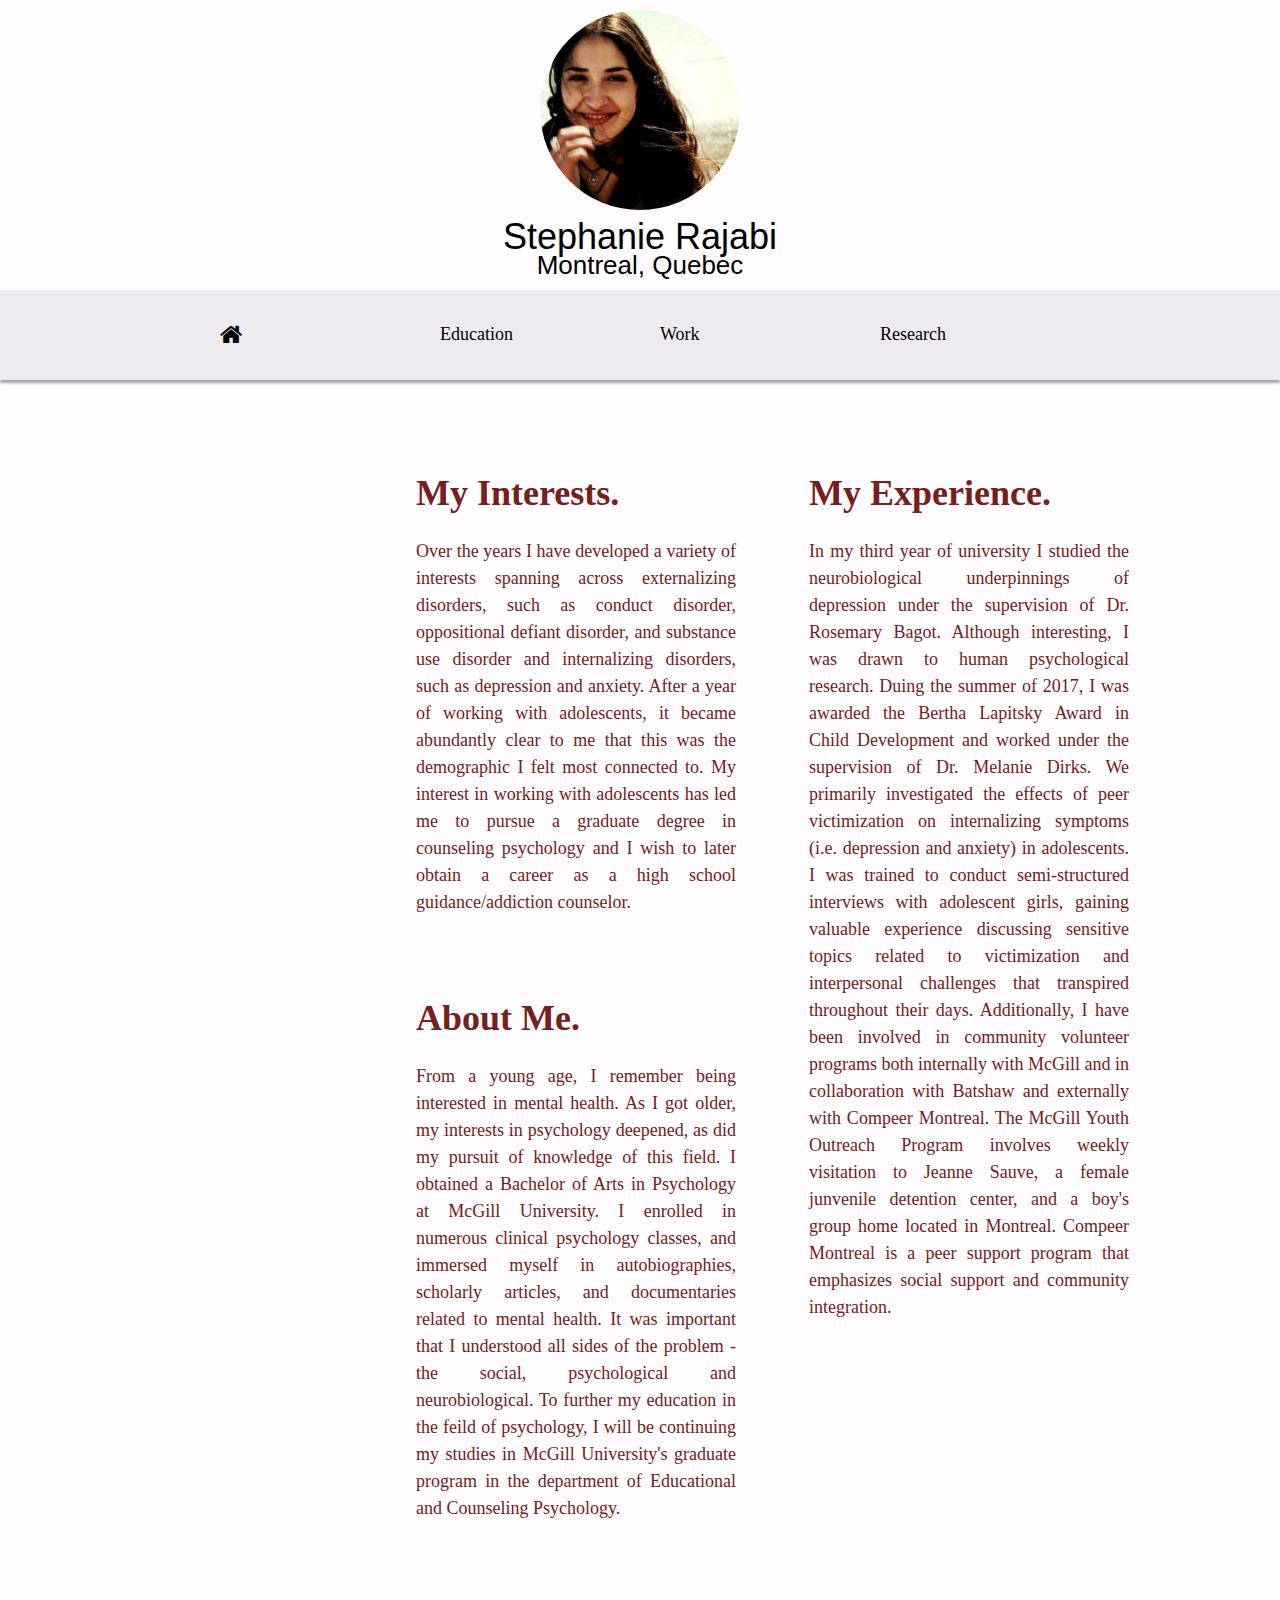
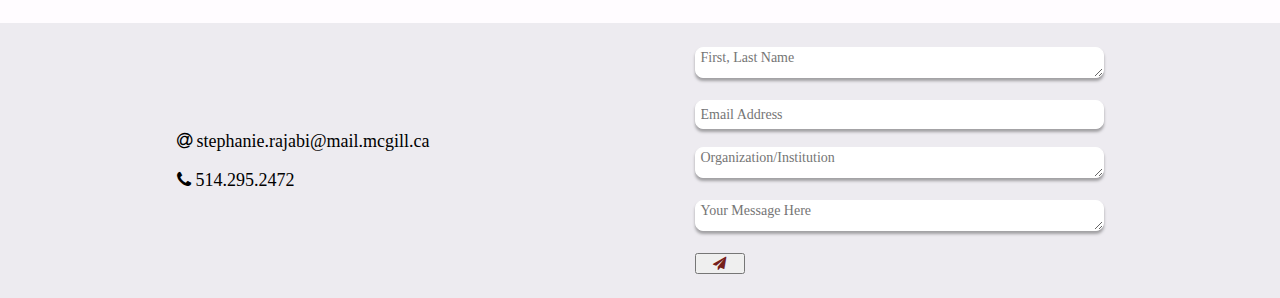
==== commit d27834cf: "final edits" ====
--- a/index.html
+++ b/index.html
@@ -45,12 +45,12 @@
 
   <article class="column">
     <h1>My Experience.</h1>
-    <p> In my third year of university I studied the neurobiological underpinnings of depression under the supervision of Dr. Rosemary Bagot. Although interesting, I was drawn to human clincal research. Duing the summer of 2017, I was awarded the Bertha Lapitsky Award in Child Development and worked under the supervision of Dr. Melanie Dirks. We primarily investigated the effects of peer victimization on internalizing symptoms (i.e. depression and anxiety) in adolescents. I was trained to conduct semi-structured interviews with adolescent girls, gaining valuable experience discussing sensitive topics related to victimization and interpersonal challenges that transpired throughout their days. Additionally, I have been involved in community volunteer programs both internally with McGill and in collaboration with Batshaw and externally with Compeer Montreal. The McGill Youth Outreach Program involves weekly visitation to Jeanne Sauve, a female junvenile detention center, and a boy's group home located in Montreal. Compeer Montreal is a peer support program that emphasizes social support and community integration.</p>
+    <p> In my third year of university I studied the neurobiological underpinnings of depression under the supervision of Dr. Rosemary Bagot. Although interesting, I was drawn to human psychological research. Duing the summer of 2017, I was awarded the Bertha Lapitsky Award in Child Development and worked under the supervision of Dr. Melanie Dirks. We primarily investigated the effects of peer victimization on internalizing symptoms (i.e. depression and anxiety) in adolescents. I was trained to conduct semi-structured interviews with adolescent girls, gaining valuable experience discussing sensitive topics related to victimization and interpersonal challenges that transpired throughout their days. Additionally, I have been involved in community volunteer programs both internally with McGill and in collaboration with Batshaw and externally with Compeer Montreal. The McGill Youth Outreach Program involves weekly visitation to Jeanne Sauve, a female junvenile detention center, and a boy's group home located in Montreal. Compeer Montreal is a peer support program that emphasizes social support and community integration.</p>
   </article>
 
   <article class="column">
     <h1>My Interests.</h1>
-    <p>Over the years I have developed a variety of interests spanning across externalizing disorders, such as conduct disorder, oppositional defiant disorder, and substance abuse disorder and internalizing disorders, such as depression and anxiety. After a year of working with adolescents, it became abundantly clear to me that this was the demographic I felt most connected to. My interest in working with adolescents has led me to pursue a graduate degree in counseling psychology and I wish to later obtain a career as a high school guidance/addiction counselor.</p>
+    <p>Over the years I have developed a variety of interests spanning across externalizing disorders, such as conduct disorder, oppositional defiant disorder, and substance use disorder and internalizing disorders, such as depression and anxiety. After a year of working with adolescents, it became abundantly clear to me that this was the demographic I felt most connected to. My interest in working with adolescents has led me to pursue a graduate degree in counseling psychology and I wish to later obtain a career as a high school guidance/addiction counselor.</p>
   </article>
 
   <article class="column">
--- a/css/style.css
+++ b/css/style.css
@@ -209,13 +209,6 @@
   justify-content: center;
 }
 
-.neuro:hover,
-  .clinical:hover {
-  background-color: #75201A;
-  color: #EDEBF0;
-  transition: background-color 200ms ease-in-out 50ms;
-}
-
 .neuro-title,
   .psych-title {
   margin-top: 95px;
@@ -608,7 +601,7 @@
     input {
       width: 250px;
     }
-    
+
 button {
   background-color: darkgray;
   border-radius: 5px;
